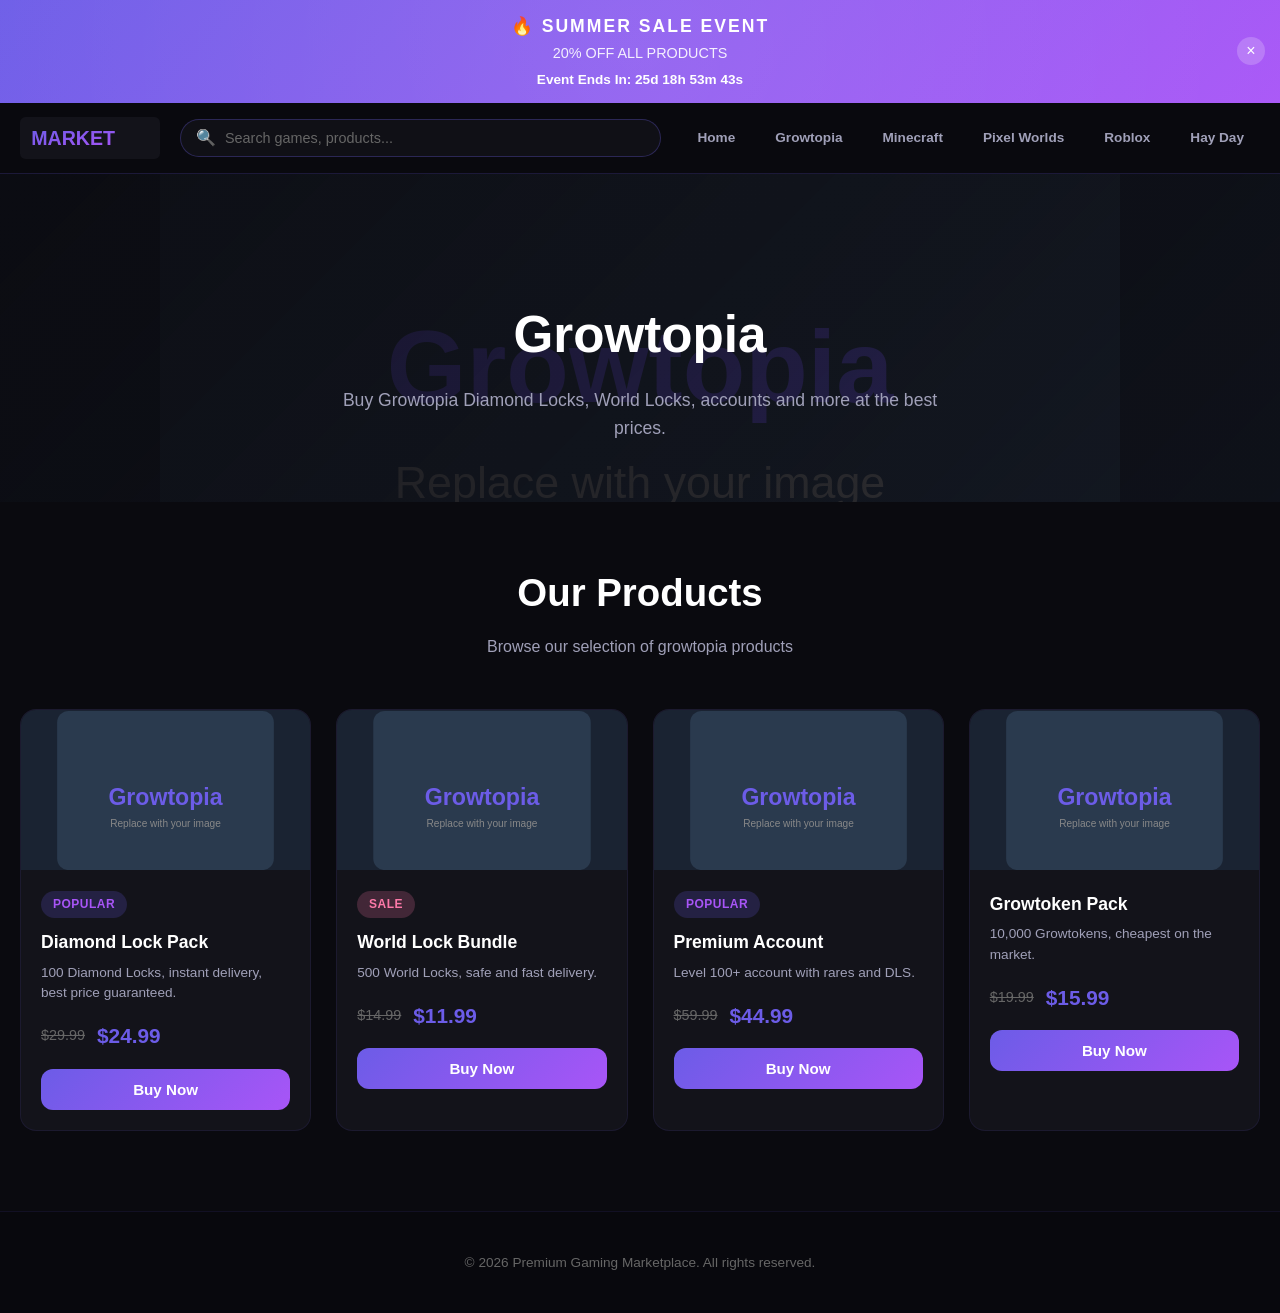
==== growtopia.html @ 62c3b704 "Add files via upload" ====
<!DOCTYPE html>
<html lang="en">
<head>
  <meta charset="UTF-8">
  <meta name="viewport" content="width=device-width, initial-scale=1.0">
  <title>Growtopia - Premium Gaming Marketplace</title>
  <link rel="stylesheet" href="css/style.css">
</head>
<body>

  <!-- All content is generated by script.js on page load -->

  <script src="js/script.js"></script>
</body>
</html>
---- css/style.css ----
/* ========================================
   RESET & BASE STYLES
   ======================================== */

*, *::before, *::after {
  margin: 0;
  padding: 0;
  box-sizing: border-box;
}

html {
  scroll-behavior: smooth;
  font-size: 16px;
}

body {
  font-family: 'Segoe UI', Tahoma, Geneva, Verdana, sans-serif;
  background-color: #0a0a0f;
  color: #ffffff;
  min-height: 100vh;
  line-height: 1.6;
}

a {
  text-decoration: none;
  color: inherit;
}

ul {
  list-style: none;
}

img {
  max-width: 100%;
  display: block;
}

button {
  cursor: pointer;
  border: none;
  outline: none;
  font-family: inherit;
}

/* ========================================
   EVENT BANNER
   ======================================== */

.event-banner {
  background: linear-gradient(135deg, #6c5ce7, #a855f7, #6c5ce7);
  background-size: 200% 200%;
  animation: gradientShift 4s ease infinite;
  padding: 12px 20px;
  text-align: center;
  position: relative;
  overflow: hidden;
  display: none;
}

.event-banner.active {
  display: block;
}

.event-banner::before {
  content: '';
  position: absolute;
  top: -50%;
  left: -50%;
  width: 200%;
  height: 200%;
  background: radial-gradient(circle, rgba(255,255,255,0.1) 0%, transparent 70%);
  animation: shimmer 3s ease-in-out infinite;
}

.event-banner-title {
  font-size: 1.1rem;
  font-weight: 800;
  text-transform: uppercase;
  letter-spacing: 2px;
  position: relative;
  z-index: 1;
}

.event-banner-discount {
  font-size: 0.9rem;
  opacity: 0.9;
  margin-top: 2px;
  position: relative;
  z-index: 1;
}

.event-banner-timer {
  font-size: 0.85rem;
  font-weight: 600;
  margin-top: 4px;
  position: relative;
  z-index: 1;
  font-variant-numeric: tabular-nums;
}

.event-banner-close {
  position: absolute;
  right: 15px;
  top: 50%;
  transform: translateY(-50%);
  background: rgba(255,255,255,0.2);
  border: none;
  color: #fff;
  width: 28px;
  height: 28px;
  border-radius: 50%;
  font-size: 1rem;
  cursor: pointer;
  z-index: 2;
  transition: background 0.3s;
}

.event-banner-close:hover {
  background: rgba(255,255,255,0.35);
}

/* ========================================
   NAVBAR
   ======================================== */

.navbar {
  position: sticky;
  top: 0;
  z-index: 1000;
  background: rgba(10, 10, 15, 0.95);
  backdrop-filter: blur(10px);
  border-bottom: 1px solid rgba(108, 92, 231, 0.2);
  padding: 0 20px;
  transition: box-shadow 0.3s;
}

.navbar.scrolled {
  box-shadow: 0 4px 30px rgba(108, 92, 231, 0.15);
}

.navbar-inner {
  max-width: 1400px;
  margin: 0 auto;
  display: flex;
  align-items: center;
  justify-content: space-between;
  height: 70px;
  gap: 20px;
}

.navbar-logo {
  display: flex;
  align-items: center;
  flex-shrink: 0;
}

.navbar-logo img {
  height: 42px;
  width: auto;
}

.navbar-search {
  flex: 1;
  max-width: 500px;
  position: relative;
}

.navbar-search input {
  width: 100%;
  padding: 10px 16px 10px 44px;
  border-radius: 25px;
  border: 1px solid rgba(108, 92, 231, 0.3);
  background: rgba(19, 19, 26, 0.8);
  color: #fff;
  font-size: 0.9rem;
  transition: all 0.3s;
  outline: none;
}

.navbar-search input:focus {
  border-color: #6c5ce7;
  box-shadow: 0 0 20px rgba(108, 92, 231, 0.2);
  background: rgba(19, 19, 26, 1);
}

.navbar-search input::placeholder {
  color: #666;
}

.navbar-search-icon {
  position: absolute;
  left: 16px;
  top: 50%;
  transform: translateY(-50%);
  color: #666;
  font-size: 1rem;
  pointer-events: none;
}

.search-results {
  position: absolute;
  top: calc(100% + 8px);
  left: 0;
  right: 0;
  background: #13131a;
  border: 1px solid rgba(108, 92, 231, 0.3);
  border-radius: 12px;
  overflow: hidden;
  display: none;
  z-index: 100;
  box-shadow: 0 10px 40px rgba(0,0,0,0.5);
}

.search-results.active {
  display: block;
}

.search-result-item {
  padding: 12px 16px;
  display: flex;
  align-items: center;
  gap: 12px;
  cursor: pointer;
  transition: background 0.2s;
  border-bottom: 1px solid rgba(255,255,255,0.05);
}

.search-result-item:last-child {
  border-bottom: none;
}

.search-result-item:hover {
  background: rgba(108, 92, 231, 0.1);
}

.search-result-item img {
  width: 36px;
  height: 36px;
  border-radius: 8px;
  object-fit: cover;
}

.search-result-item .result-name {
  font-size: 0.9rem;
  font-weight: 600;
}

.search-result-item .result-type {
  font-size: 0.75rem;
  color: #888;
}

.search-no-results {
  padding: 20px;
  text-align: center;
  color: #888;
  font-size: 0.9rem;
}

.navbar-links {
  display: flex;
  align-items: center;
  gap: 8px;
  flex-shrink: 0;
}

.navbar-links a {
  padding: 8px 16px;
  border-radius: 20px;
  font-size: 0.85rem;
  font-weight: 600;
  color: #a0a0b8;
  transition: all 0.3s;
  white-space: nowrap;
}

.navbar-links a:hover {
  color: #fff;
  background: rgba(108, 92, 231, 0.15);
}

.navbar-toggle {
  display: none;
  flex-direction: column;
  gap: 5px;
  cursor: pointer;
  padding: 5px;
  background: none;
  border: none;
}

.navbar-toggle span {
  width: 26px;
  height: 2px;
  background: #fff;
  border-radius: 2px;
  transition: all 0.3s;
}

/* ========================================
   HERO SECTION
   ======================================== */

.hero {
  min-height: 85vh;
  display: flex;
  align-items: center;
  justify-content: center;
  text-align: center;
  padding: 100px 20px 60px;
  position: relative;
  overflow: hidden;
  background-size: cover;
  background-position: center;
  background-repeat: no-repeat;
}

.hero::before {
  content: '';
  position: absolute;
  inset: 0;
  background: linear-gradient(135deg, rgba(10,10,15,0.85) 0%, rgba(10,10,15,0.6) 100%);
  z-index: 1;
}

.hero::after {
  content: '';
  position: absolute;
  top: 0;
  left: 0;
  right: 0;
  height: 4px;
  background: linear-gradient(90deg, #6c5ce7, #a855f7, #6c5ce7);
  z-index: 2;
}

.hero-content {
  position: relative;
  z-index: 2;
  max-width: 800px;
  animation: fadeInUp 1s ease;
}

.hero-content h1 {
  font-size: clamp(2.2rem, 6vw, 4rem);
  font-weight: 900;
  line-height: 1.1;
  margin-bottom: 20px;
  background: linear-gradient(135deg, #fff, #a855f7);
  -webkit-background-clip: text;
  -webkit-text-fill-color: transparent;
  background-clip: text;
}

.hero-content p {
  font-size: clamp(1rem, 2vw, 1.2rem);
  color: #a0a0b8;
  margin-bottom: 35px;
  max-width: 600px;
  margin-left: auto;
  margin-right: auto;
}

.hero-btn {
  display: inline-block;
  padding: 16px 48px;
  border-radius: 30px;
  background: linear-gradient(135deg, #6c5ce7, #a855f7);
  color: #fff;
  font-size: 1.05rem;
  font-weight: 700;
  transition: all 0.3s;
  box-shadow: 0 4px 25px rgba(108, 92, 231, 0.3);
  border: none;
  cursor: pointer;
}

.hero-btn:hover {
  transform: translateY(-3px);
  box-shadow: 0 8px 40px rgba(108, 92, 231, 0.5);
}

/* ========================================
   SECTION TITLES
   ======================================== */

.section-title {
  text-align: center;
  font-size: clamp(1.6rem, 4vw, 2.4rem);
  font-weight: 800;
  margin-bottom: 10px;
}

.section-subtitle {
  text-align: center;
  color: #a0a0b8;
  font-size: 1rem;
  margin-bottom: 50px;
}

/* ========================================
   GAMES SECTION
   ======================================== */

.games-section {
  padding: 80px 20px;
  max-width: 1400px;
  margin: 0 auto;
}

.games-grid {
  display: grid;
  grid-template-columns: repeat(auto-fit, minmax(240px, 1fr));
  gap: 30px;
}

.game-card {
  background: #13131a;
  border-radius: 16px;
  overflow: hidden;
  transition: all 0.4s;
  border: 1px solid rgba(108, 92, 231, 0.1);
  position: relative;
}

.game-card:hover {
  transform: translateY(-8px);
  border-color: rgba(108, 92, 231, 0.4);
  box-shadow: 0 10px 40px rgba(108, 92, 231, 0.2);
}

.game-card-image {
  width: 100%;
  height: 180px;
  object-fit: cover;
  display: block;
}

.game-card-body {
  padding: 20px;
}

.game-card-body h3 {
  font-size: 1.2rem;
  font-weight: 700;
  margin-bottom: 8px;
}

.game-card-body p {
  color: #a0a0b8;
  font-size: 0.88rem;
  margin-bottom: 18px;
  line-height: 1.5;
}

.game-card-btn {
  display: inline-block;
  padding: 10px 28px;
  border-radius: 25px;
  background: linear-gradient(135deg, #6c5ce7, #a855f7);
  color: #fff;
  font-size: 0.85rem;
  font-weight: 600;
  transition: all 0.3s;
  border: none;
  cursor: pointer;
}

.game-card-btn:hover {
  transform: translateY(-2px);
  box-shadow: 0 5px 20px rgba(108, 92, 231, 0.4);
}

/* ========================================
   GAME PAGE SPECIFIC
   ======================================== */

.game-header {
  padding: 120px 20px 60px;
  text-align: center;
  position: relative;
  overflow: hidden;
  background-size: cover;
  background-position: center;
}

.game-header::before {
  content: '';
  position: absolute;
  inset: 0;
  background: linear-gradient(135deg, rgba(10,10,15,0.9) 0%, rgba(10,10,15,0.7) 100%);
  z-index: 1;
}

.game-header-content {
  position: relative;
  z-index: 2;
}

.game-header-content h1 {
  font-size: clamp(2rem, 5vw, 3.2rem);
  font-weight: 900;
  margin-bottom: 10px;
}

.game-header-content p {
  color: #a0a0b8;
  font-size: 1.1rem;
  max-width: 600px;
  margin: 0 auto;
}

.products-section {
  padding: 60px 20px 80px;
  max-width: 1400px;
  margin: 0 auto;
}

.products-grid {
  display: grid;
  grid-template-columns: repeat(auto-fit, minmax(280px, 1fr));
  gap: 25px;
}

.product-card {
  background: #13131a;
  border-radius: 16px;
  overflow: hidden;
  transition: all 0.4s;
  border: 1px solid rgba(108, 92, 231, 0.1);
  opacity: 0;
  transform: translateY(30px);
  animation: fadeInUp 0.6s ease forwards;
}

.product-card:nth-child(1) { animation-delay: 0.05s; }
.product-card:nth-child(2) { animation-delay: 0.1s; }
.product-card:nth-child(3) { animation-delay: 0.15s; }
.product-card:nth-child(4) { animation-delay: 0.2s; }
.product-card:nth-child(5) { animation-delay: 0.25s; }
.product-card:nth-child(6) { animation-delay: 0.3s; }

.product-card:hover {
  transform: translateY(-6px);
  border-color: rgba(108, 92, 231, 0.4);
  box-shadow: 0 10px 40px rgba(108, 92, 231, 0.2);
}

.product-card-image {
  width: 100%;
  height: 160px;
  object-fit: cover;
  display: block;
}

.product-card-body {
  padding: 20px;
}

.product-card-body h3 {
  font-size: 1.1rem;
  font-weight: 700;
  margin-bottom: 6px;
}

.product-card-body > p {
  color: #a0a0b8;
  font-size: 0.85rem;
  margin-bottom: 16px;
  line-height: 1.5;
}

.product-pricing {
  display: flex;
  align-items: center;
  gap: 12px;
  margin-bottom: 16px;
}

.product-original-price {
  color: #666;
  font-size: 0.9rem;
  text-decoration: line-through;
}

.product-sale-price {
  font-size: 1.3rem;
  font-weight: 800;
  color: #6c5ce7;
}

.product-buy-btn {
  width: 100%;
  padding: 12px;
  border-radius: 12px;
  background: linear-gradient(135deg, #6c5ce7, #a855f7);
  color: #fff;
  font-size: 0.95rem;
  font-weight: 700;
  transition: all 0.3s;
  border: none;
  cursor: pointer;
}

.product-buy-btn:hover {
  transform: translateY(-2px);
  box-shadow: 0 5px 25px rgba(108, 92, 231, 0.4);
}

.product-badge {
  display: inline-block;
  padding: 4px 12px;
  border-radius: 20px;
  font-size: 0.75rem;
  font-weight: 700;
  text-transform: uppercase;
  letter-spacing: 0.5px;
  margin-bottom: 10px;
}

.badge-popular {
  background: rgba(108, 92, 231, 0.2);
  color: #a855f7;
}

.badge-new {
  background: rgba(0, 206, 201, 0.2);
  color: #00cec9;
}

.badge-sale {
  background: rgba(253, 121, 168, 0.2);
  color: #fd79a8;
}

/* ========================================
   FOOTER
   ======================================== */

.footer {
  background: #08080d;
  border-top: 1px solid rgba(108, 92, 231, 0.1);
  padding: 40px 20px;
  text-align: center;
}

.footer p {
  color: #666;
  font-size: 0.85rem;
}

/* ========================================
   FADE IN ANIMATIONS
   ======================================== */

.fade-in {
  opacity: 0;
  transform: translateY(30px);
  transition: all 0.7s ease;
}

.fade-in.visible {
  opacity: 1;
  transform: translateY(0);
}

@keyframes fadeInUp {
  from {
    opacity: 0;
    transform: translateY(30px);
  }
  to {
    opacity: 1;
    transform: translateY(0);
  }
}

@keyframes gradientShift {
  0%, 100% { background-position: 0% 50%; }
  50% { background-position: 100% 50%; }
}

@keyframes shimmer {
  0%, 100% { transform: translate(-50%, -50%) rotate(0deg); }
  50% { transform: translate(-30%, -30%) rotate(180deg); }
}

@keyframes glowPulse {
  0%, 100% { box-shadow: 0 0 20px rgba(108, 92, 231, 0.3); }
  50% { box-shadow: 0 0 40px rgba(108, 92, 231, 0.6); }
}

@keyframes spin {
  from { transform: rotate(0deg); }
  to { transform: rotate(360deg); }
}

/* Loading Spinner */
.loading-spinner {
  display: flex;
  justify-content: center;
  align-items: center;
  padding: 40px;
}

.loading-spinner::after {
  content: '';
  width: 40px;
  height: 40px;
  border: 3px solid rgba(108, 92, 231, 0.2);
  border-top-color: #6c5ce7;
  border-radius: 50%;
  animation: spin 0.8s linear infinite;
}

/* ========================================
   TOAST / NOTIFICATION
   ======================================== */

.toast {
  position: fixed;
  bottom: 30px;
  right: 30px;
  background: #13131a;
  border: 1px solid rgba(108, 92, 231, 0.3);
  border-radius: 12px;
  padding: 16px 24px;
  color: #fff;
  font-size: 0.9rem;
  font-weight: 600;
  box-shadow: 0 10px 40px rgba(0,0,0,0.5);
  transform: translateY(100px);
  opacity: 0;
  transition: all 0.4s;
  z-index: 9999;
}

.toast.active {
  transform: translateY(0);
  opacity: 1;
}

/* ========================================
   RESPONSIVE - TABLET & MOBILE
   ======================================== */

@media (max-width: 992px) {
  .navbar-links {
    gap: 4px;
  }

  .navbar-links a {
    padding: 6px 12px;
    font-size: 0.8rem;
  }

  .games-grid {
    grid-template-columns: repeat(auto-fit, minmax(200px, 1fr));
    gap: 20px;
  }

  .products-grid {
    grid-template-columns: repeat(auto-fit, minmax(240px, 1fr));
    gap: 20px;
  }
}

@media (max-width: 768px) {
  .navbar-links {
    display: none;
    position: absolute;
    top: 70px;
    left: 0;
    right: 0;
    background: rgba(10, 10, 15, 0.98);
    flex-direction: column;
    padding: 16px 20px;
    gap: 4px;
    border-bottom: 1px solid rgba(108, 92, 231, 0.2);
  }

  .navbar-links.open {
    display: flex;
  }

  .navbar-links a {
    padding: 12px 16px;
    width: 100%;
    border-radius: 10px;
  }

  .navbar-toggle {
    display: flex;
  }

  .navbar-search {
    max-width: 200px;
  }

  .hero {
    min-height: 60vh;
    padding: 80px 20px 40px;
  }

  .games-grid {
    grid-template-columns: repeat(auto-fit, minmax(160px, 1fr));
    gap: 16px;
  }

  .game-card-image {
    height: 140px;
  }

  .products-grid {
    grid-template-columns: 1fr;
    gap: 16px;
  }

  .event-banner {
    padding: 10px 40px 10px 16px;
  }

  .event-banner-title {
    font-size: 0.9rem;
  }

  .event-banner-discount,
  .event-banner-timer {
    font-size: 0.78rem;
  }

  .toast {
    left: 20px;
    right: 20px;
    bottom: 20px;
    text-align: center;
  }
}

@media (max-width: 480px) {
  .navbar-search {
    max-width: 140px;
  }

  .navbar-search input {
    padding: 8px 12px 8px 36px;
    font-size: 0.8rem;
  }

  .hero-content h1 {
    font-size: 1.8rem;
  }

  .hero-btn {
    padding: 14px 36px;
    font-size: 0.95rem;
  }

  .games-grid {
    grid-template-columns: 1fr 1fr;
    gap: 12px;
  }

  .game-card-image {
    height: 110px;
  }

  .game-card-body {
    padding: 14px;
  }

  .game-card-body h3 {
    font-size: 1rem;
  }

  .game-card-body p {
    font-size: 0.8rem;
  }
}
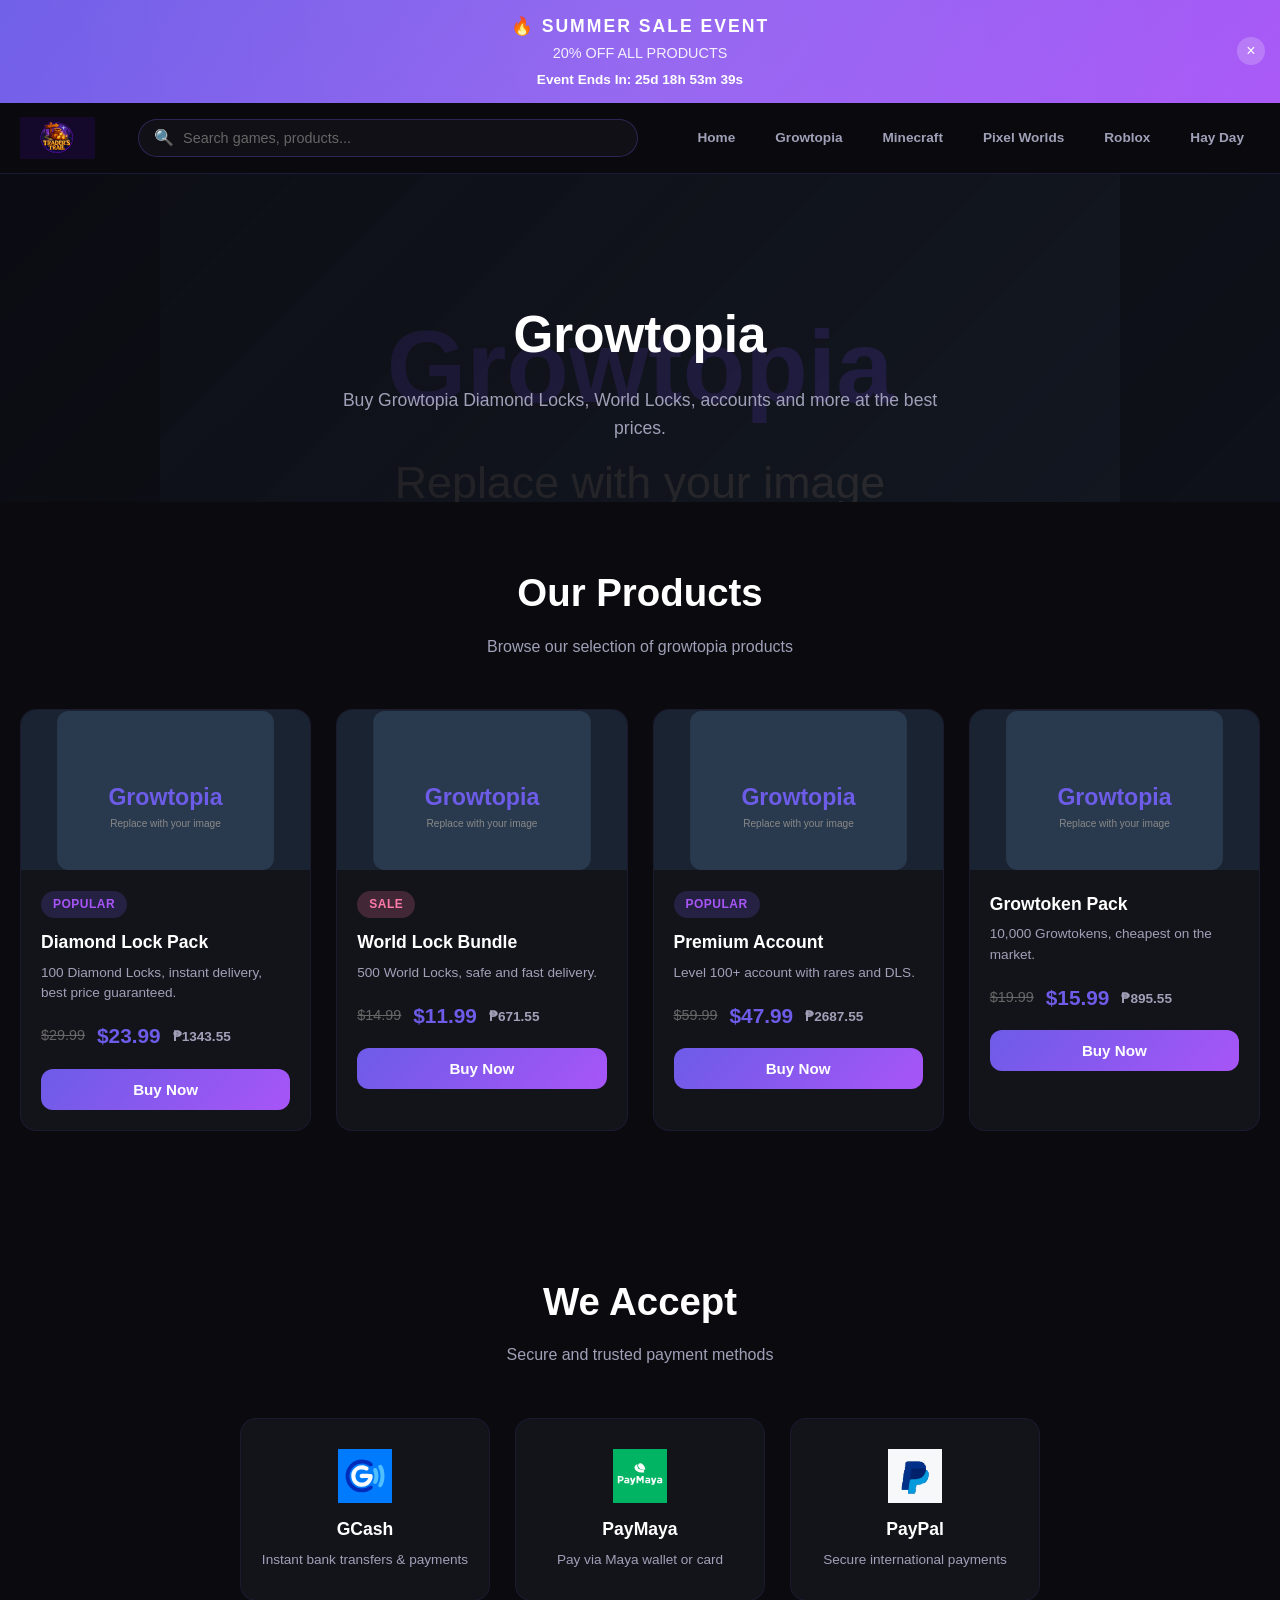
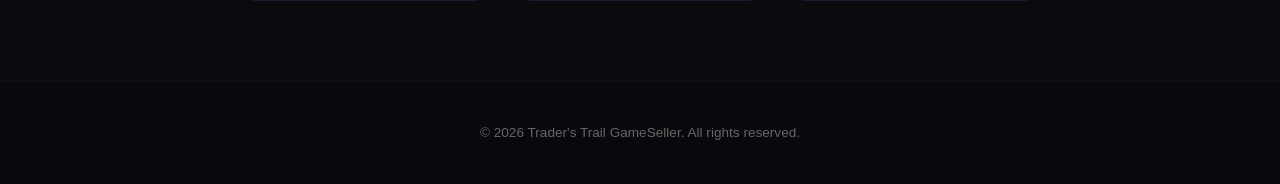
==== commit 8a1fb23a: "Update growtopia.html" ====
--- a/growtopia.html
+++ b/growtopia.html
@@ -3,7 +3,7 @@
 <head>
   <meta charset="UTF-8">
   <meta name="viewport" content="width=device-width, initial-scale=1.0">
-  <title>Growtopia - Premium Gaming Marketplace</title>
+  <title>Growtopia - Trader's Trail GameSeller</title>
   <link rel="stylesheet" href="css/style.css">
 </head>
 <body>
--- a/css/style.css
+++ b/css/style.css
@@ -589,6 +589,14 @@
   color: #6c5ce7;
 }
 
+.product-php-price {
+  font-size: 0.85rem;
+  color: #a0a0b8;
+  font-weight: 600;
+  display: block;
+  margin-top: 2px;
+}
+
 .product-buy-btn {
   width: 100%;
   padding: 12px;
@@ -631,6 +639,58 @@
 .badge-sale {
   background: rgba(253, 121, 168, 0.2);
   color: #fd79a8;
+}
+
+/* ========================================
+   PAYMENT METHODS
+   ======================================== */
+
+.payment-section {
+  padding: 60px 20px 80px;
+  max-width: 1400px;
+  margin: 0 auto;
+}
+
+.payment-grid {
+  display: grid;
+  grid-template-columns: repeat(auto-fit, minmax(200px, 1fr));
+  gap: 25px;
+  max-width: 800px;
+  margin: 0 auto;
+}
+
+.payment-card {
+  background: #13131a;
+  border-radius: 16px;
+  padding: 30px 20px;
+  text-align: center;
+  border: 1px solid rgba(108, 92, 231, 0.1);
+  transition: all 0.4s;
+}
+
+.payment-card:hover {
+  transform: translateY(-5px);
+  border-color: rgba(108, 92, 231, 0.4);
+  box-shadow: 0 10px 40px rgba(108, 92, 231, 0.2);
+}
+
+.payment-logo {
+  width: 80px;
+  height: 54px;
+  object-fit: contain;
+  margin: 0 auto 12px;
+  border-radius: 8px;
+}
+
+.payment-card h3 {
+  font-size: 1.1rem;
+  font-weight: 700;
+  margin-bottom: 6px;
+}
+
+.payment-card p {
+  color: #a0a0b8;
+  font-size: 0.85rem;
 }
 
 /* ========================================
